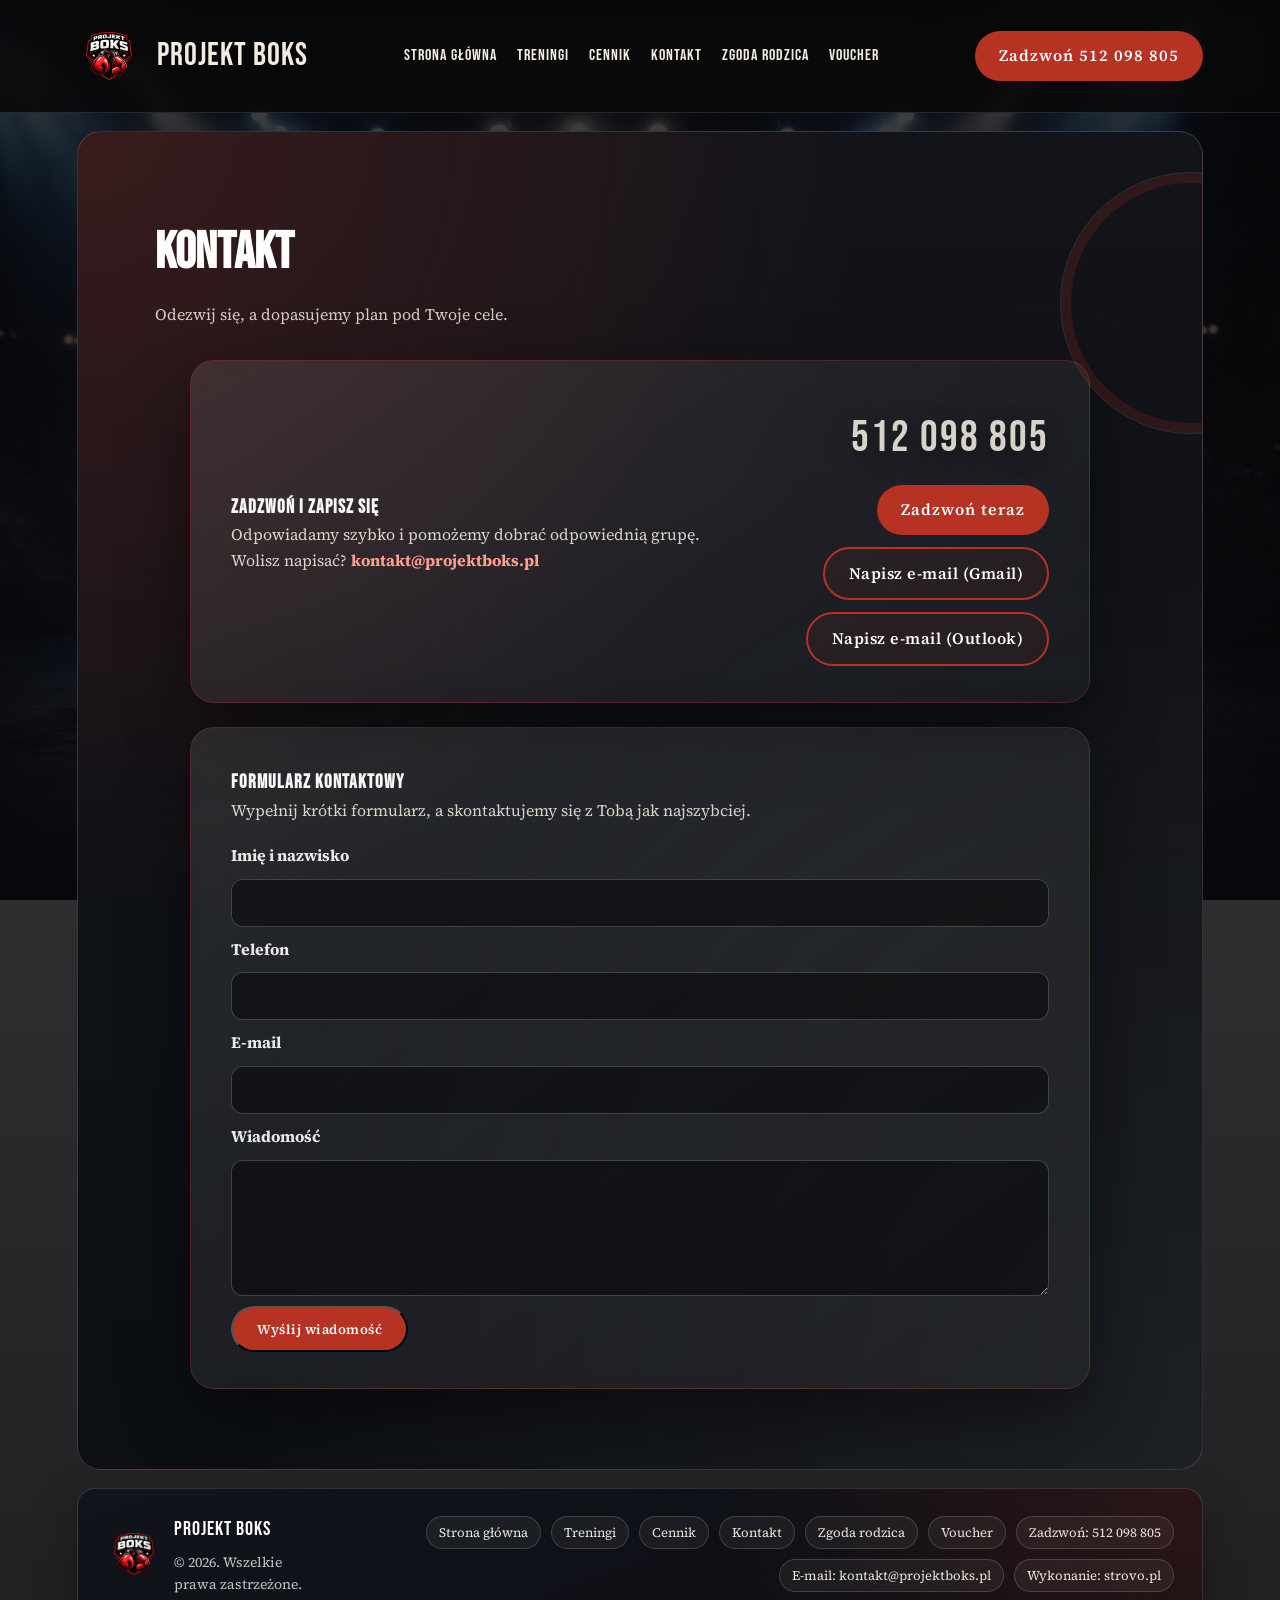
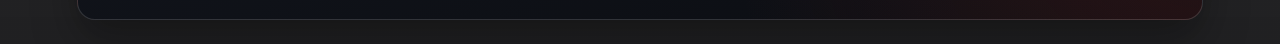
==== kontakt/index.html @ 38eeeb5b "aktualizacja" ====
﻿<!doctype html>
<html lang="pl">
<head>
  <meta charset="utf-8" />
  <meta name="viewport" content="width=device-width, initial-scale=1" />
  <script>document.documentElement.classList.add('js');</script>
  <title>Kontakt - Projekt Boks</title>
  <meta name="description" content="Skontaktuj się z Projekt Boks i zapisz się na trening." />
  <meta name="robots" content="index,follow" />
  <link rel="canonical" href="https://projektboks.pl/kontakt/" />
  <link rel="preconnect" href="https://fonts.googleapis.com" />
  <link rel="preconnect" href="https://fonts.gstatic.com" crossorigin />
  <link href="https://fonts.googleapis.com/css2?family=Bebas+Neue&family=Source+Serif+4:opsz,wght@8..60,300;8..60,400;8..60,600&display=swap" rel="stylesheet" />
  <link rel="icon" href="../img/logo.png" type="image/png" />
  <link rel="stylesheet" href="../styles.css" />
</head>
<body>
  <div class="bg-noise"></div>
  <header class="site-header">
    <a class="brand" href="../" aria-label="Strona główna">
      <img src="../img/logo.png" alt="Projekt Boks logo" class="logo" width="64" height="64" />
      <div class="brand-text"><span class="brand-name">Projekt Boks</span></div>
    </a>
    <button class="nav-toggle" type="button" aria-expanded="false" aria-controls="site-nav" aria-label="Otwórz menu"><span></span><span></span><span></span></button>
    <nav id="site-nav" class="nav">
      <a href="../">Strona główna</a>
      <a href="../treningi/">Treningi</a>
      <a href="../cennik/">Cennik</a>
      <a href="../kontakt/">Kontakt</a>
      <a href="../media/Zgoda%20rodzica.pdf" target="_blank" rel="noopener noreferrer">Zgoda rodzica</a>
      <a href="https://forms.gle/zf1vMXAwkFk1NDKx6" target="_blank" rel="noopener noreferrer">Voucher</a>
    </nav>
    <div class="header-cta">
      <a class="btn btn-primary btn-phone" href="tel:+48512098805">Zadzwoń 512 098 805</a>
    </div>
  </header>
  <main>
    <section class="contact">
      <div class="section-heading contact-heading">
        <h2>Kontakt</h2>
        <p>Odezwij się, a dopasujemy plan pod Twoje cele.</p>
      </div>
      <div class="contact-grid">
        <div class="contact-card">
          <div class="contact-left">
            <h3>Zadzwoń i zapisz się</h3>
            <p>Odpowiadamy szybko i pomożemy dobrać odpowiednią grupę.</p>
            <p>Wolisz napisać? <a class="contact-mail-link" href="mailto:kontakt@projektboks.pl">kontakt@projektboks.pl</a></p>
          </div>
          <div class="contact-right">
            <p class="phone">512 098 805</p>
            <a class="btn btn-primary btn-phone" href="tel:+48512098805">Zadzwoń teraz</a>
            <a
              class="btn btn-outline"
              href="https://mail.google.com/mail/?view=cm&fs=1&to=kontakt@projektboks.pl&su=Kontakt%20ze%20strony%20Projekt%20Boks"
              target="_blank"
              rel="noopener noreferrer">
              Napisz e-mail (Gmail)
            </a>
            <a
              class="btn btn-outline"
              href="https://outlook.office.com/mail/deeplink/compose?to=kontakt@projektboks.pl&subject=Kontakt%20ze%20strony%20Projekt%20Boks"
              target="_blank"
              rel="noopener noreferrer">
              Napisz e-mail (Outlook)
            </a>
          </div>
        </div>
        <div class="contact-card contact-form-card">
          <div class="contact-left">
            <h3>Formularz kontaktowy</h3>
            <p>Wypełnij krótki formularz, a skontaktujemy się z Tobą jak najszybciej.</p>
          </div>
          <form class="contact-form" action="https://formsubmit.co/kontakt@projektboks.pl" method="post">
            <label for="name">Imię i nazwisko</label>
            <input id="name" name="Imię i nazwisko" type="text" required />

            <label for="phone">Telefon</label>
            <input id="phone" name="Telefon" type="tel" />

            <label for="email">E-mail</label>
            <input id="email" name="E-mail" type="email" />

            <label for="message">Wiadomość</label>
            <textarea id="message" name="Wiadomość" rows="5" required></textarea>

            <button class="btn btn-primary" type="submit">Wyślij wiadomość</button>

            <input type="hidden" name="_next" value="https://projektboks.pl/podziekowanie/">
            <input type="hidden" name="_subject" value="Nowa wiadomość!">
            <input type="hidden" name="_captcha" value="false">
            <input type="hidden" name="_template" value="table">
          </form>
        </div>
      </div>
    </section>
  </main>
  <footer class="site-footer">
    <div class="footer-left">
      <img src="../img/logo.png" alt="Projekt Boks logo" class="footer-logo" width="56" height="56" />
      <div class="footer-meta">
        <span class="footer-brand">Projekt Boks</span>
        <span>© 2026. Wszelkie prawa zastrzeżone.</span>
      </div>
    </div>
    <div class="footer-right">
      <a class="footer-link" href="../">Strona główna</a>
      <a class="footer-link" href="../treningi/">Treningi</a>
      <a class="footer-link" href="../cennik/">Cennik</a>
      <a class="footer-link" href="../kontakt/">Kontakt</a>
      <a class="footer-link" href="../media/Zgoda%20rodzica.pdf" target="_blank" rel="noopener noreferrer">Zgoda rodzica</a>
      <a class="footer-link" href="https://forms.gle/zf1vMXAwkFk1NDKx6" target="_blank" rel="noopener noreferrer">Voucher</a>
      <a class="footer-link" href="tel:+48512098805">Zadzwoń: 512 098 805</a>
      <a class="footer-link" href="mailto:kontakt@projektboks.pl">E-mail: kontakt@projektboks.pl</a>
      <a class="footer-link" href="https://strovo.pl" rel="nofollow">Wykonanie: strovo.pl</a>
    </div>
  </footer>
  <script>
    (function () {
      var toggle = document.querySelector(".nav-toggle");
      var nav = document.getElementById("site-nav");
      if (!toggle || !nav) return;
      toggle.addEventListener("click", function () {
        var isOpen = nav.classList.toggle("open");
        toggle.setAttribute("aria-expanded", isOpen ? "true" : "false");
      });
      nav.querySelectorAll("a").forEach(function (link) {
        link.addEventListener("click", function () {
          nav.classList.remove("open");
          toggle.setAttribute("aria-expanded", "false");
        });
      });
    })();
  </script>
</body>
</html>
---- styles.css ----
﻿:root {
  --ink: #f3ede1;
  --sand: #f5efe3;
  --clay: #d7c6a5;
  --ember: #b63222;
  --ember-dark: #8f2216;
  --charcoal: #0d0d10;
  --mist: rgba(255, 255, 255, 0.1);
}

html {
  scroll-behavior: smooth;
  scroll-padding-top: 110px;
}

@media (prefers-reduced-motion: reduce) {
  html {
    scroll-behavior: auto;
  }
}

* {
  box-sizing: border-box;
  margin: 0;
  padding: 0;
}

body {
  font-family: "Source Serif 4", serif;
  color: var(--ink);
  background:
    linear-gradient(rgba(8, 8, 10, 0.78), rgba(8, 8, 10, 0.9)),
    url("img/tlo.png") center / cover no-repeat fixed;
  line-height: 1.6;
  min-height: 100vh;
}

.bg-noise {
  position: fixed;
  inset: 0;
  background-image: url("data:image/svg+xml,%3Csvg xmlns='http://www.w3.org/2000/svg' width='120' height='120' viewBox='0 0 120 120'%3E%3Cfilter id='n'%3E%3CfeTurbulence type='fractalNoise' baseFrequency='0.9' numOctaves='2' stitchTiles='stitch'/%3E%3C/filter%3E%3Crect width='120' height='120' filter='url(%23n)' opacity='0.06'/%3E%3C/svg%3E");
  pointer-events: none;
  mix-blend-mode: soft-light;
  opacity: 0.32;
  z-index: 0;
}

.site-header {
  position: sticky;
  top: 0;
  z-index: 2;
  display: flex;
  justify-content: space-between;
  align-items: center;
  padding: 24px 6vw;
  background: rgba(8, 8, 10, 0.88);
  backdrop-filter: blur(8px);
  border-bottom: 1px solid rgba(255, 255, 255, 0.12);
  gap: 20px;
}

.brand {
  display: flex;
  gap: 16px;
  align-items: center;
  text-decoration: none;
  color: inherit;
}

.logo {
  width: 64px;
  height: 64px;
  object-fit: contain;
}

.brand-text {
  display: flex;
  flex-direction: column;
  font-family: "Bebas Neue", sans-serif;
  letter-spacing: 1px;
}

.brand-name {
  font-size: 32px;
}

.brand-tag {
  font-size: 14px;
  color: var(--ember-dark);
}

.nav {
  display: flex;
  gap: 20px;
  font-family: "Bebas Neue", sans-serif;
  letter-spacing: 1px;
}

.nav-toggle {
  display: none;
}

.nav a {
  text-decoration: none;
  color: #f5efe3;
  position: relative;
}

.nav a::after {
  content: "";
  position: absolute;
  left: 0;
  bottom: -6px;
  width: 100%;
  height: 2px;
  background: var(--ember);
  transform: scaleX(0);
  transform-origin: left;
  transition: transform 0.3s ease;
}

.nav a:hover::after {
  transform: scaleX(1);
}

.nav a[aria-current="page"]::after {
  transform: scaleX(1);
}

.nav a:focus-visible,
.brand:focus-visible,
.btn:focus-visible {
  outline: 3px solid rgba(182, 50, 34, 0.6);
  outline-offset: 4px;
  border-radius: 999px;
}

main {
  position: relative;
  z-index: 1;
}

section {
  padding: 80px 6vw;
}

.top-anchor {
  position: absolute;
  top: 0;
  left: 0;
  height: 1px;
  width: 1px;
}

.hero {
  display: grid;
  grid-template-columns: 1.1fr 0.9fr;
  gap: 48px;
  align-items: center;
  min-height: calc(100vh - 120px);
  margin: 18px 6vw;
  border-radius: 28px;
  padding: 70px clamp(24px, 4vw, 54px);
  background:
    linear-gradient(115deg, rgba(6, 6, 8, 0.86), rgba(6, 6, 8, 0.62)),
    radial-gradient(circle at right, rgba(182, 50, 34, 0.28), transparent 46%);
  border: 1px solid rgba(255, 255, 255, 0.12);
  box-shadow: 0 24px 66px rgba(0, 0, 0, 0.42);
}

.eyebrow {
  text-transform: uppercase;
  font-family: "Bebas Neue", sans-serif;
  letter-spacing: 2px;
  color: var(--ember-dark);
}

.hero h1 {
  font-family: "Bebas Neue", sans-serif;
  font-size: clamp(42px, 5vw, 88px);
  margin: 12px 0 20px;
  line-height: 0.95;
}

.lead {
  font-size: 18px;
  max-width: 560px;
  color: rgba(243, 237, 225, 0.92);
}

.hero-actions {
  display: flex;
  gap: 16px;
  margin: 28px 0 24px;
}

.hero-social {
  display: grid;
  gap: 10px;
}

.hero-social-note {
  font-size: 13px;
  letter-spacing: 1px;
  text-transform: uppercase;
  color: rgba(243, 237, 225, 0.72);
}

.hero-social-list {
  display: flex;
  flex-wrap: wrap;
  gap: 10px;
}

.social-chip {
  display: inline-flex;
  align-items: center;
  padding: 8px 14px;
  border-radius: 999px;
  background: rgba(255, 255, 255, 0.08);
  border: 1px solid rgba(255, 127, 113, 0.45);
  color: rgba(243, 237, 225, 0.96);
  font-weight: 600;
  line-height: 1;
}

.btn {
  display: inline-block;
  padding: 12px 24px;
  border-radius: 999px;
  text-decoration: none;
  font-weight: 600;
  letter-spacing: 0.5px;
  transition: transform 0.2s ease, box-shadow 0.2s ease;
  cursor: pointer;
}

button.btn {
  font-family: "Source Serif 4", serif;
}

.btn:hover {
  transform: translateY(-2px);
  box-shadow: 0 12px 24px rgba(12, 10, 7, 0.15);
}

.btn-primary {
  background: var(--ember);
  color: #fff;
}

.btn-outline {
  border: 2px solid var(--ember);
  color: #fff;
  background: rgba(182, 50, 34, 0.08);
}

.btn-phone {
  letter-spacing: 1px;
}

.hero-card {
  background: var(--charcoal);
  color: #fff;
  border-radius: 24px;
  overflow: hidden;
  box-shadow: 0 30px 50px rgba(12, 10, 7, 0.25);
  transform: translateY(20px);
  animation: floatIn 1s ease forwards;
}

.card-top {
  background: var(--ember);
  padding: 16px 24px;
  font-family: "Bebas Neue", sans-serif;
  letter-spacing: 1px;
}

.card-body {
  padding: 24px;
}

.card-title {
  font-size: 22px;
  font-weight: 600;
  margin-bottom: 12px;
}

.card-list {
  margin-top: 12px;
  display: grid;
  gap: 8px;
  list-style: none;
}

.card-list li::before {
  content: "• ";
  color: var(--ember);
}

.card-list a {
  color: #fff;
  text-decoration: none;
}

.card-list a:hover {
  text-decoration: underline;
}

.section-heading h2 {
  font-family: "Bebas Neue", sans-serif;
  font-size: clamp(32px, 4vw, 64px);
  margin-bottom: 8px;
}

.section-heading p {
  max-width: 520px;
  color: rgba(243, 237, 225, 0.85);
}

.about-grid,
.training-grid,
.pricing-grid {
  display: grid;
  gap: 24px;
  margin-top: 32px;
}

.about-grid {
  grid-template-columns: repeat(auto-fit, minmax(220px, 1fr));
}

.about,
.coach,
.training,
.pricing,
.faq {
  margin: 18px 6vw;
  border-radius: 24px;
  padding: 60px clamp(22px, 4vw, 48px);
  background: linear-gradient(145deg, rgba(12, 12, 14, 0.74), rgba(12, 12, 14, 0.58));
  border: 1px solid rgba(255, 255, 255, 0.1);
  box-shadow: 0 20px 52px rgba(0, 0, 0, 0.32);
}

.about-card {
  background: rgba(255, 255, 255, 0.08);
  padding: 24px;
  border-radius: 20px;
  box-shadow: 0 10px 30px rgba(0, 0, 0, 0.2);
}

.training {
  background:
    radial-gradient(circle at top right, rgba(182, 50, 34, 0.22), transparent 42%),
    linear-gradient(145deg, rgba(12, 12, 14, 0.8), rgba(12, 12, 14, 0.62));
}

.coach-profile {
  display: grid;
  grid-template-columns: minmax(220px, 320px) 1fr;
  gap: 32px;
  align-items: center;
  margin-top: 32px;
  background: linear-gradient(135deg, rgba(255, 255, 255, 0.1), rgba(255, 255, 255, 0.04));
  padding: 28px;
  border-radius: 22px;
  box-shadow: 0 18px 44px rgba(12, 10, 7, 0.14);
  border: 1px solid rgba(255, 255, 255, 0.14);
}

.coach-photo {
  width: 100%;
  aspect-ratio: 4 / 5;
  object-fit: cover;
  border-radius: 18px;
  border: 2px solid rgba(12, 10, 7, 0.12);
  box-shadow: 0 18px 36px rgba(12, 10, 7, 0.18);
}

.coach-info {
  display: grid;
  gap: 12px;
}

.coach-role {
  display: inline-flex;
  align-items: center;
  gap: 8px;
  font-family: "Bebas Neue", sans-serif;
  letter-spacing: 2px;
  text-transform: uppercase;
  font-size: 12px;
  color: var(--ember-dark);
}

.coach-role::before {
  content: "";
  width: 10px;
  height: 10px;
  border-radius: 50%;
  background: var(--ember);
  box-shadow: 0 0 0 4px rgba(182, 50, 34, 0.2);
}

.coach-list {
  list-style: none;
  display: grid;
  gap: 8px;
  margin-top: 6px;
}

.coach-list li::before {
  content: "• ";
  color: var(--ember);
}

.training-grid {
  grid-template-columns: repeat(auto-fit, minmax(240px, 1fr));
}

.training-grid article {
  background: rgba(255, 255, 255, 0.08);
  padding: 24px;
  border-radius: 18px;
  box-shadow: 0 18px 36px rgba(12, 10, 7, 0.12);
  display: grid;
  gap: 12px;
}

.training-card h3 {
  font-family: "Bebas Neue", sans-serif;
  letter-spacing: 1px;
  font-size: 34px;
}

.training-list {
  list-style: none;
  display: grid;
  gap: 8px;
  margin: 4px 0 2px;
}

.training-list li::before {
  content: "• ";
  color: var(--ember);
}

.training-meta {
  display: flex;
  flex-wrap: wrap;
  gap: 10px;
}

.training-page .pill {
  background: rgba(182, 50, 34, 0.18);
  border: 1px solid rgba(255, 127, 113, 0.62);
  color: #fff;
  padding: 9px 14px;
}

.training-page .pill-label {
  color: rgba(255, 255, 255, 0.85);
  font-size: 12px;
}

.training-page .pill-value {
  color: #ffe2de;
  font-weight: 700;
  letter-spacing: 0.2px;
}

.pill {
  display: inline-flex;
  align-items: center;
  gap: 8px;
  padding: 8px 14px;
  border-radius: 999px;
  background: rgba(182, 50, 34, 0.2);
  border: 1px solid rgba(182, 50, 34, 0.5);
  font-size: 13px;
  font-weight: 600;
  color: var(--ember-dark);
}

.pill-label {
  font-family: "Source Serif 4", serif;
  font-size: 12px;
  font-weight: 600;
  color: rgba(243, 237, 225, 0.8);
}

.training-note {
  margin-top: 24px;
  font-weight: 600;
  display: grid;
  gap: 12px;
  background: rgba(255, 255, 255, 0.07);
  border: 1px solid rgba(182, 50, 34, 0.35);
  border-radius: 18px;
  padding: 22px;
}

.training-note h3 {
  font-family: "Bebas Neue", sans-serif;
  letter-spacing: 1px;
  font-size: 30px;
}

.training-note p {
  color: rgba(243, 237, 225, 0.9);
}

.schedule-box {
  margin-top: 24px;
  background: rgba(255, 255, 255, 0.07);
  border: 1px solid rgba(255, 255, 255, 0.2);
  border-radius: 18px;
  padding: 22px;
}

.schedule-box h3 {
  font-family: "Bebas Neue", sans-serif;
  letter-spacing: 1px;
  font-size: 30px;
}

.schedule-days {
  margin-top: 4px;
  color: rgba(243, 237, 225, 0.9);
  font-weight: 600;
}

.schedule-list {
  display: grid;
  gap: 10px;
  margin-top: 14px;
}

.schedule-item {
  display: grid;
  grid-template-columns: 92px 1fr;
  gap: 12px;
  align-items: center;
  padding: 10px 12px;
  border-radius: 12px;
  background: rgba(0, 0, 0, 0.18);
  border: 1px solid rgba(255, 255, 255, 0.08);
}

.schedule-time {
  font-family: "Bebas Neue", sans-serif;
  font-size: 28px;
  color: #ff7f71;
  letter-spacing: 1px;
  line-height: 1;
}

.schedule-group {
  color: rgba(243, 237, 225, 0.95);
}

.pricing-grid {
  grid-template-columns: repeat(auto-fit, minmax(240px, 1fr));
  align-items: stretch;
}

.faq {
  background:
    radial-gradient(circle at bottom left, rgba(182, 50, 34, 0.2), transparent 44%),
    linear-gradient(145deg, rgba(12, 12, 14, 0.78), rgba(12, 12, 14, 0.62));
}

.faq-grid {
  display: grid;
  gap: 20px;
  margin-top: 28px;
  grid-template-columns: repeat(auto-fit, minmax(240px, 1fr));
}

.faq-item {
  background: rgba(255, 255, 255, 0.08);
  padding: 22px;
  border-radius: 18px;
  box-shadow: 0 14px 34px rgba(12, 10, 7, 0.1);
}

.faq-item h3 {
  font-family: "Bebas Neue", sans-serif;
  letter-spacing: 1px;
  margin-bottom: 6px;
}

.price-card {
  background: rgba(255, 255, 255, 0.08);
  padding: 28px;
  border-radius: 20px;
  box-shadow: 0 16px 40px rgba(12, 10, 7, 0.12);
  display: grid;
  gap: 16px;
  grid-template-rows: auto auto 1fr auto;
  min-height: 100%;
}

.price-card ul {
  list-style: none;
  display: grid;
  gap: 8px;
  align-content: start;
}

.price-card ul li::before {
  content: "• ";
  color: var(--ember);
}

.price {
  font-size: 36px;
  font-family: "Bebas Neue", sans-serif;
}

.group-prices {
  display: grid;
  gap: 10px;
  background: rgba(182, 50, 34, 0.14);
  border: 1px solid rgba(255, 127, 113, 0.5);
  border-radius: 14px;
  padding: 12px;
}

.group-price-row {
  display: flex;
  justify-content: space-between;
  align-items: center;
  gap: 12px;
  background: rgba(0, 0, 0, 0.2);
  border: 1px solid rgba(255, 255, 255, 0.1);
  border-radius: 10px;
  padding: 10px 12px;
}

.group-price-label {
  color: rgba(243, 237, 225, 0.92);
  font-weight: 600;
}

.group-price-value {
  font-family: "Bebas Neue", sans-serif;
  font-size: 30px;
  letter-spacing: 0.5px;
  color: #ff9f93;
  line-height: 1;
}

.featured {
  border: 2px solid var(--ember);
  box-shadow: 0 20px 44px rgba(12, 10, 7, 0.16);
}

.contact {
  background: radial-gradient(circle at top left, rgba(182, 50, 34, 0.24), transparent 45%),
    radial-gradient(circle at bottom right, rgba(255, 255, 255, 0.07), transparent 55%),
    linear-gradient(180deg, #12141a 0%, #0c0f14 100%);
  color: #fff;
  position: relative;
  overflow: hidden;
  margin: 18px 6vw;
  border-radius: 24px;
  border: 1px solid rgba(255, 255, 255, 0.14);
}

.contact::after {
  content: "";
  position: absolute;
  right: -120px;
  top: 40px;
  width: 260px;
  height: 260px;
  border-radius: 50%;
  border: 1px solid rgba(255, 255, 255, 0.12);
  box-shadow: inset 0 0 0 10px rgba(182, 50, 34, 0.18);
  pointer-events: none;
}

.contact-heading {
  max-width: 560px;
}

.contact-grid {
  display: grid;
  gap: 24px;
  margin-top: 32px;
  grid-template-columns: minmax(0, 1fr);
  justify-items: center;
}

.contact-card {
  background: linear-gradient(145deg, rgba(255, 255, 255, 0.1), rgba(255, 255, 255, 0.03));
  border: 1px solid rgba(182, 50, 34, 0.34);
  padding: 36px 40px;
  border-radius: 24px;
  box-shadow: 0 26px 70px rgba(0, 0, 0, 0.45);
  display: grid;
  grid-template-columns: 1.1fr auto;
  gap: 24px;
  align-items: center;
  max-width: 900px;
  width: 100%;
  backdrop-filter: blur(6px);
}

.contact-card h3 {
  font-family: "Bebas Neue", sans-serif;
  margin-top: 4px;
  letter-spacing: 1px;
  color: #f7f7f7;
}

.contact-card p {
  color: rgba(243, 237, 225, 0.88);
}

.contact-mail-link {
  color: #ff9f93;
  font-weight: 700;
  text-decoration: none;
}

.contact-mail-link:hover {
  text-decoration: underline;
}

.contact-form-card {
  grid-template-columns: 1fr;
  gap: 20px;
}

.contact-form {
  display: grid;
  gap: 10px;
}

.contact-form label {
  font-weight: 700;
  color: rgba(255, 255, 255, 0.9);
}

.contact-form input,
.contact-form textarea {
  width: 100%;
  background: rgba(8, 8, 10, 0.55);
  border: 1px solid rgba(255, 255, 255, 0.2);
  border-radius: 12px;
  padding: 12px 14px;
  color: #fff;
  font-family: "Source Serif 4", serif;
  font-size: 16px;
}

.contact-form input:focus-visible,
.contact-form textarea:focus-visible {
  outline: 2px solid rgba(255, 127, 113, 0.7);
  outline-offset: 2px;
}

.contact-form button {
  justify-self: start;
}



.phone {
  font-family: "Bebas Neue", sans-serif;
  font-size: 44px;
  letter-spacing: 2px;
  margin-top: 6px;
  color: #ff7f71;
  text-shadow: 0 8px 24px rgba(0, 0, 0, 0.4);
}

.contact-right {
  display: grid;
  justify-items: end;
  gap: 12px;
}

.parent-consent {
  margin: 18px 6vw;
  border-radius: 24px;
  padding: 60px clamp(22px, 4vw, 48px);
  background: linear-gradient(145deg, rgba(12, 12, 14, 0.78), rgba(12, 12, 14, 0.6));
  border: 1px solid rgba(255, 255, 255, 0.1);
  box-shadow: 0 20px 52px rgba(0, 0, 0, 0.32);
}

.consent-actions {
  margin-top: 22px;
  display: flex;
  flex-wrap: wrap;
  gap: 12px;
}

.pdf-wrap {
  margin-top: 22px;
  border-radius: 16px;
  overflow: hidden;
  border: 1px solid rgba(255, 255, 255, 0.14);
  background: rgba(0, 0, 0, 0.2);
}

.pdf-viewer {
  width: 100%;
  min-height: 75vh;
  border: 0;
}

@media (max-width: 900px) {
  .contact-card {
    grid-template-columns: 1fr;
    justify-items: start;
  }

  .contact-right {
    justify-items: start;
  }
}


.site-footer {
  margin: 18px 6vw 24px;
  padding: 24px clamp(18px, 3vw, 28px);
  display: flex;
  justify-content: space-between;
  align-items: center;
  gap: 20px;
  background:
    radial-gradient(circle at top right, rgba(182, 50, 34, 0.18), transparent 42%),
    linear-gradient(160deg, #11141b 0%, #0b0d12 100%);
  color: rgba(255, 255, 255, 0.75);
  border: 1px solid rgba(255, 255, 255, 0.14);
  border-radius: 18px;
  box-shadow: 0 20px 44px rgba(0, 0, 0, 0.34);
}

.footer-left {
  display: flex;
  align-items: center;
  gap: 12px;
  font-size: 14px;
  min-width: 220px;
}

.footer-meta {
  display: grid;
  gap: 6px;
}

.footer-logo {
  width: 56px;
  height: 56px;
  object-fit: contain;
  border: 0;
  background: transparent;
  padding: 0;
  box-shadow: none;
}

.footer-brand {
  font-family: "Bebas Neue", sans-serif;
  font-size: 20px;
  letter-spacing: 1px;
  color: #fff;
}

.footer-right {
  display: flex;
  gap: 10px;
  flex-wrap: wrap;
  align-items: center;
  justify-content: flex-end;
}

.footer-link {
  color: rgba(243, 237, 225, 0.96);
  text-decoration: none;
  font-size: 13px;
  line-height: 1;
  padding: 9px 12px;
  border-radius: 999px;
  border: 1px solid rgba(255, 255, 255, 0.16);
  background: rgba(255, 255, 255, 0.05);
  transition: border-color 0.2s ease, background 0.2s ease, color 0.2s ease;
}

.footer-link:hover {
  color: #fff;
  background: rgba(182, 50, 34, 0.18);
  border-color: rgba(255, 127, 113, 0.52);
}

@keyframes floatIn {
  from {
    opacity: 0;
    transform: translateY(40px);
  }
  to {
    opacity: 1;
    transform: translateY(20px);
  }
}

@media (max-width: 900px) {
  .site-header {
    flex-direction: column;
    gap: 12px;
    padding: 18px 6vw;
    align-items: stretch;
  }

  .nav-toggle {
    display: inline-flex;
    position: absolute;
    right: 6vw;
    top: 14px;
    align-items: center;
    justify-content: center;
    border: 1px solid rgba(255, 127, 113, 0.5);
    background: rgba(182, 50, 34, 0.12);
    color: #fff;
    border-radius: 12px;
    width: 48px;
    height: 42px;
    padding: 0;
    gap: 4px;
    flex-direction: column;
  }

  .nav-toggle span {
    width: 22px;
    height: 2px;
    background: #fff;
    border-radius: 2px;
  }

  .js .nav {
    display: none;
  }

  .js .nav.open {
    display: grid;
  }

  .nav {
    width: 100%;
    grid-template-columns: 1fr;
    gap: 10px;
    justify-content: flex-start;
    overflow: visible;
    padding-top: 4px;
  }

  .nav a {
    white-space: normal;
    padding: 10px 12px;
    border-radius: 12px;
    border: 1px solid rgba(255, 255, 255, 0.16);
    background: rgba(255, 255, 255, 0.04);
    font-size: 22px;
    line-height: 1.1;
  }

  .header-cta {
    width: 100%;
    display: flex;
    justify-content: center;
  }

  .logo {
    width: 56px;
    height: 56px;
  }

  .hero {
    grid-template-columns: 1fr;
    min-height: auto;
    margin: 12px 6vw;
    padding: 56px 22px;
  }

  .coach-profile {
    grid-template-columns: 1fr;
  }

  .about,
  .coach,
  .training,
  .pricing,
  .faq,
  .contact,
  .parent-consent {
    margin: 12px 6vw;
    padding: 48px 22px;
  }

  .hero-actions {
    flex-direction: column;
    align-items: flex-start;
  }

  .hero-actions .btn,
  .header-cta .btn,
  .contact-card .btn {
    width: 100%;
    text-align: center;
  }

  section {
    padding: 64px 6vw;
  }

  .phone {
    font-size: 34px;
  }

  .site-footer {
    flex-direction: column;
    align-items: flex-start;
    gap: 12px;
  }

  .footer-left {
    width: 100%;
  }

  .footer-right {
    justify-content: flex-start;
    width: 100%;
  }
}

@media (max-width: 600px) {
  .site-header {
    padding: 14px 6vw;
  }

  .nav-toggle {
    top: 10px;
  }

  .brand-name {
    font-size: 26px;
  }

  .hero h1 {
    font-size: clamp(36px, 10vw, 56px);
  }

  .lead {
    font-size: 16px;
  }

  .hero-card {
    transform: translateY(0);
  }

  .about,
  .coach,
  .training,
  .pricing,
  .faq,
  .contact,
  .parent-consent {
    margin: 10px 4vw;
    padding: 34px 16px;
  }

  .hero {
    margin: 10px 4vw;
    padding: 42px 16px;
  }

  .schedule-item {
    grid-template-columns: 78px 1fr;
    padding: 10px;
  }

  .schedule-time {
    font-size: 24px;
  }

  .footer-logo {
    width: 48px;
    height: 48px;
  }

  .footer-link {
    width: 100%;
    text-align: center;
  }

  .contact-grid {
    grid-template-columns: 1fr;
  }
}
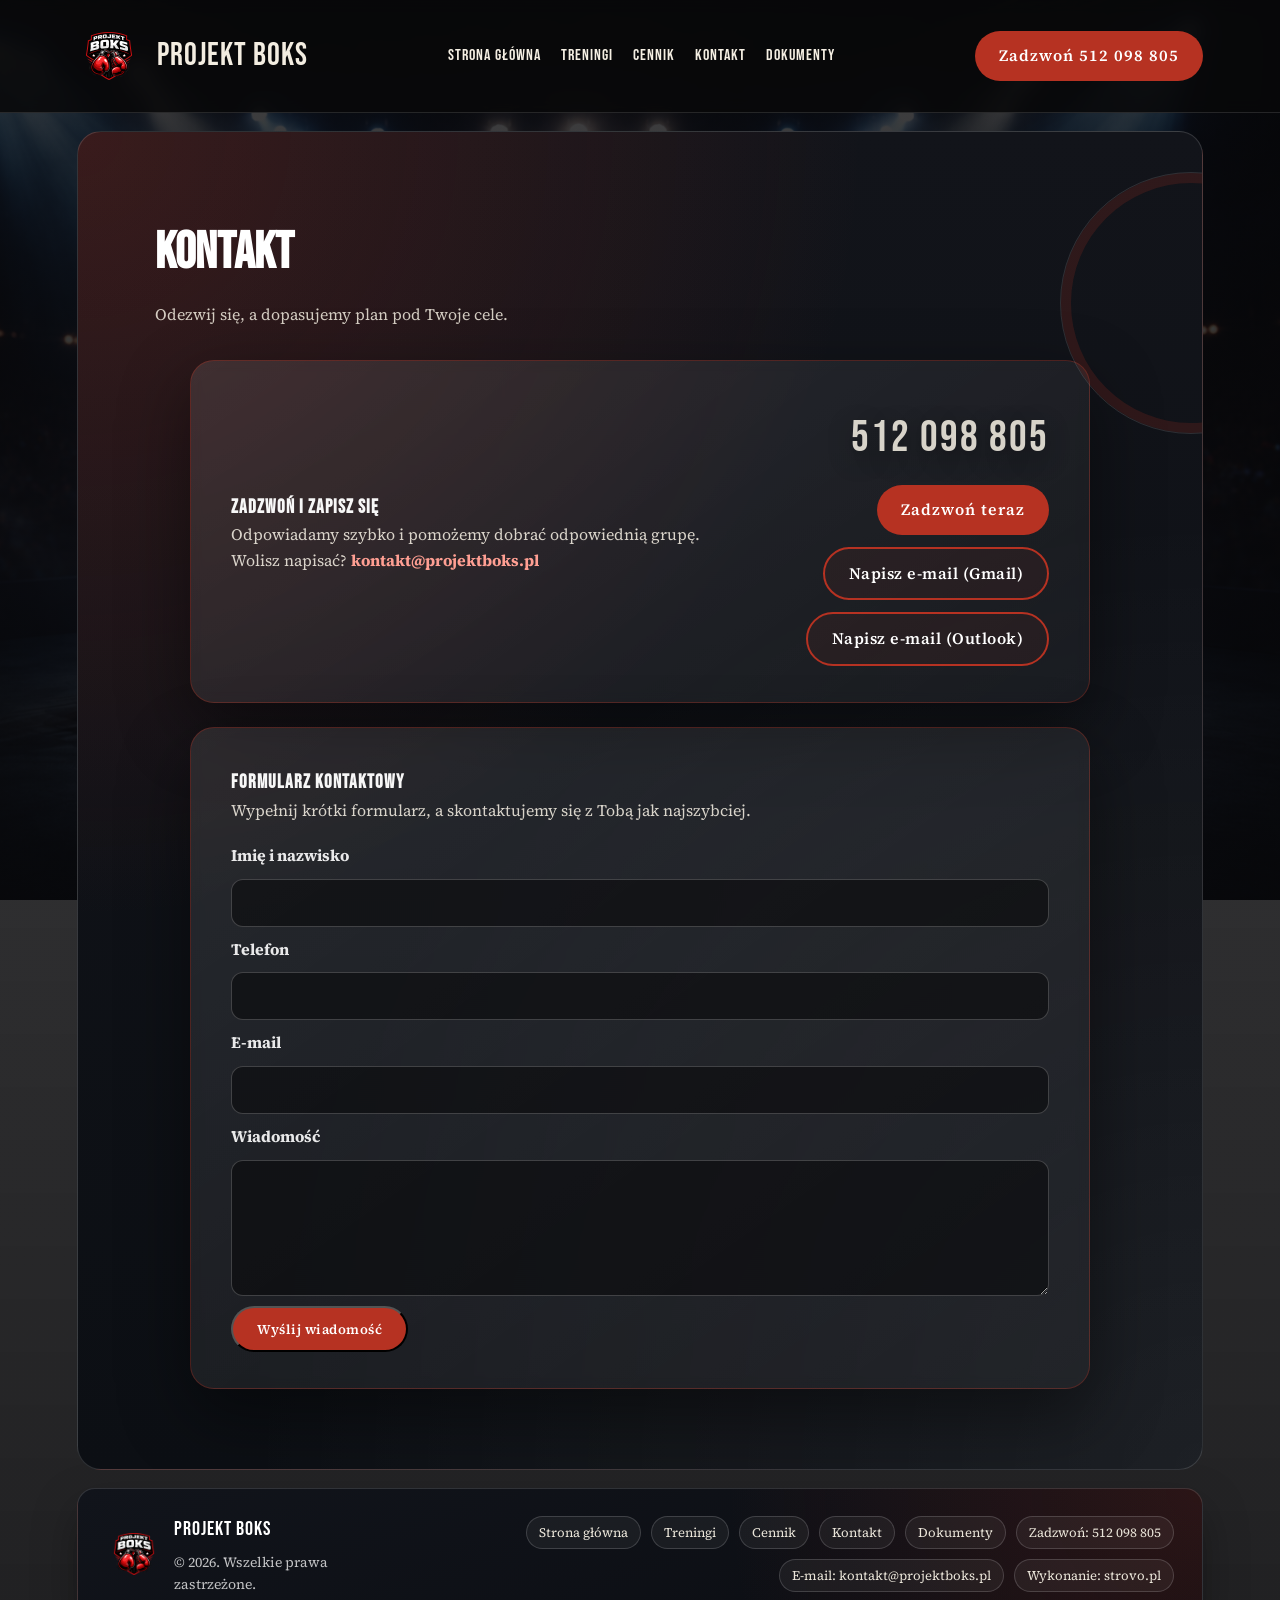
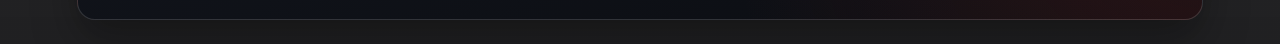
==== commit 7e690556: "aktualizacja" ====
--- a/kontakt/index.html
+++ b/kontakt/index.html
@@ -27,8 +27,7 @@
       <a href="../treningi/">Treningi</a>
       <a href="../cennik/">Cennik</a>
       <a href="../kontakt/">Kontakt</a>
-      <a href="../media/Zgoda%20rodzica.pdf" target="_blank" rel="noopener noreferrer">Zgoda rodzica</a>
-      <a href="https://forms.gle/zf1vMXAwkFk1NDKx6" target="_blank" rel="noopener noreferrer">Voucher</a>
+      <a href="../dokumenty/">Dokumenty</a>
     </nav>
     <div class="header-cta">
       <a class="btn btn-primary btn-phone" href="tel:+48512098805">Zadzwoń 512 098 805</a>
@@ -108,8 +107,7 @@
       <a class="footer-link" href="../treningi/">Treningi</a>
       <a class="footer-link" href="../cennik/">Cennik</a>
       <a class="footer-link" href="../kontakt/">Kontakt</a>
-      <a class="footer-link" href="../media/Zgoda%20rodzica.pdf" target="_blank" rel="noopener noreferrer">Zgoda rodzica</a>
-      <a class="footer-link" href="https://forms.gle/zf1vMXAwkFk1NDKx6" target="_blank" rel="noopener noreferrer">Voucher</a>
+      <a class="footer-link" href="../dokumenty/">Dokumenty</a>
       <a class="footer-link" href="tel:+48512098805">Zadzwoń: 512 098 805</a>
       <a class="footer-link" href="mailto:kontakt@projektboks.pl">E-mail: kontakt@projektboks.pl</a>
       <a class="footer-link" href="https://strovo.pl" rel="nofollow">Wykonanie: strovo.pl</a>
@@ -148,3 +146,5 @@
 
 
 
+
+
--- a/styles.css
+++ b/styles.css
@@ -260,11 +260,11 @@
 }
 
 .hero-card {
-  background: var(--charcoal);
+  background: transparent;
   color: #fff;
   border-radius: 24px;
-  overflow: hidden;
-  box-shadow: 0 30px 50px rgba(12, 10, 7, 0.25);
+  overflow: visible;
+  box-shadow: none;
   transform: translateY(20px);
   animation: floatIn 1s ease forwards;
 }
@@ -277,7 +277,21 @@
 }
 
 .card-body {
-  padding: 24px;
+  padding: 0;
+}
+
+.hero-card-logo-wrap {
+  min-height: 420px;
+  display: flex;
+  align-items: center;
+  justify-content: center;
+}
+
+.hero-card-logo {
+  width: min(96%, 520px);
+  height: auto;
+  object-fit: contain;
+  filter: drop-shadow(0 26px 44px rgba(0, 0, 0, 0.5));
 }
 
 .card-title {
@@ -784,7 +798,8 @@
   gap: 12px;
 }
 
-.parent-consent {
+.parent-consent,
+  .documents {
   margin: 18px 6vw;
   border-radius: 24px;
   padding: 60px clamp(22px, 4vw, 48px);
@@ -997,7 +1012,8 @@
   .pricing,
   .faq,
   .contact,
-  .parent-consent {
+  .parent-consent,
+  .documents {
     margin: 12px 6vw;
     padding: 48px 22px;
   }
@@ -1039,6 +1055,14 @@
 }
 
 @media (max-width: 600px) {
+  .hero-card-logo-wrap {
+    min-height: 280px;
+  }
+
+  .hero-card-logo {
+    width: min(90%, 340px);
+  }
+
   .site-header {
     padding: 14px 6vw;
   }
@@ -1069,7 +1093,8 @@
   .pricing,
   .faq,
   .contact,
-  .parent-consent {
+  .parent-consent,
+  .documents {
     margin: 10px 4vw;
     padding: 34px 16px;
   }
@@ -1103,3 +1128,107 @@
   }
 }
 
+.voucher-note {
+  margin-top: 26px;
+  background:
+    radial-gradient(circle at right, rgba(182, 50, 34, 0.24), transparent 48%),
+    linear-gradient(145deg, rgba(16, 16, 20, 0.88), rgba(16, 16, 20, 0.72));
+  border: 1px solid rgba(255, 127, 113, 0.5);
+  border-radius: 20px;
+  padding: 24px;
+  display: grid;
+  grid-template-columns: 1fr auto;
+  align-items: center;
+  gap: 18px;
+}
+
+.voucher-note-copy {
+  display: grid;
+  gap: 8px;
+}
+
+.voucher-note h3 {
+  font-family: "Bebas Neue", sans-serif;
+  letter-spacing: 1px;
+  font-size: clamp(34px, 4vw, 46px);
+  line-height: 0.95;
+}
+
+.voucher-note p {
+  color: rgba(243, 237, 225, 0.94);
+  max-width: 680px;
+}
+
+.voucher-btn {
+  min-width: 210px;
+  text-align: center;
+}
+
+@media (max-width: 760px) {
+  .voucher-note {
+    grid-template-columns: 1fr;
+    gap: 14px;
+  }
+
+  .voucher-btn {
+    width: 100%;
+  }
+}
+
+.documents {
+  margin: 18px 6vw;
+  border-radius: 24px;
+  padding: 60px clamp(22px, 4vw, 48px);
+  background: linear-gradient(145deg, rgba(12, 12, 14, 0.74), rgba(12, 12, 14, 0.58));
+  border: 1px solid rgba(255, 255, 255, 0.1);
+  box-shadow: 0 20px 52px rgba(0, 0, 0, 0.32);
+}
+
+.documents-grid {
+  display: grid;
+  grid-template-columns: repeat(auto-fit, minmax(280px, 1fr));
+  gap: 20px;
+  margin-top: 28px;
+}
+
+.document-card {
+  background: rgba(255, 255, 255, 0.08);
+  border: 1px solid rgba(255, 127, 113, 0.45);
+  border-radius: 18px;
+  padding: 24px;
+  display: grid;
+  grid-template-columns: 1fr auto;
+  align-items: center;
+  gap: 14px;
+}
+
+.document-card h3 {
+  font-family: "Bebas Neue", sans-serif;
+  letter-spacing: 1px;
+  font-size: 34px;
+}
+
+.document-actions {
+  display: flex;
+  justify-content: flex-end;
+}
+
+.document-actions .btn {
+  min-width: 180px;
+  text-align: center;
+}
+
+@media (max-width: 760px) {
+  .document-card {
+    grid-template-columns: 1fr;
+    align-items: start;
+  }
+
+  .document-actions {
+    justify-content: stretch;
+  }
+
+  .document-actions .btn {
+    width: 100%;
+  }
+}
